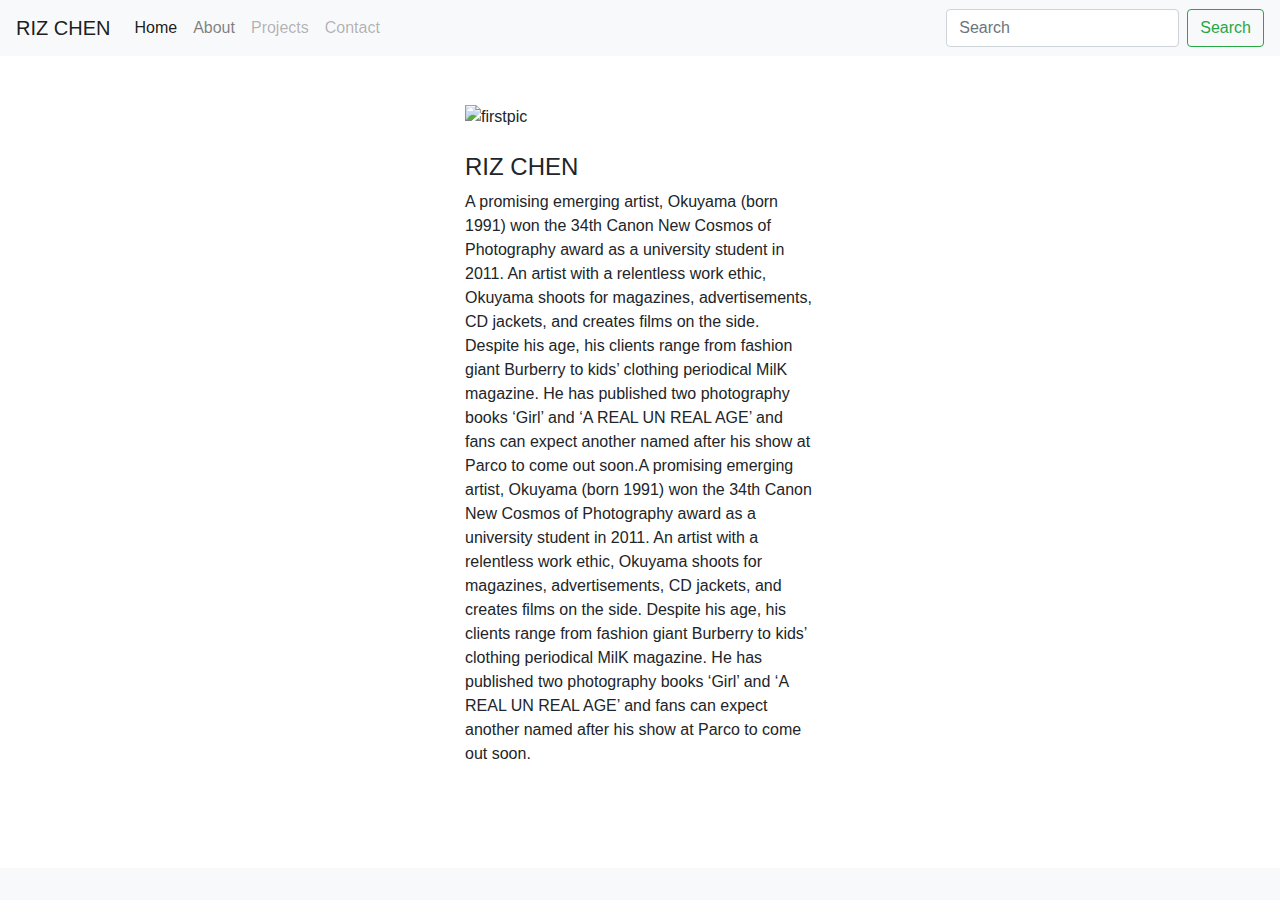
==== About-me.html @ b813f833 "Add files via upload" ====
<!DOCTYPE html>
<html>
<head>
	<link rel="stylesheet" href="https://use.fontawesome.com/releases/v5.5.0/css/all.css" integrity="sha384-B4dIYHKNBt8Bc12p+WXckhzcICo0wtJAoU8YZTY5qE0Id1GSseTk6S+L3BlXeVIU" crossorigin="anonymous">
	<script src="https://code.jquery.com/jquery-3.2.1.slim.min.js" integrity="sha384-KJ3o2DKtIkvYIK3UENzmM7KCkRr/rE9/Qpg6aAZGJwFDMVNA/GpGFF93hXpG5KkN" crossorigin="anonymous"></script>
	<script src="https://cdnjs.cloudflare.com/ajax/libs/popper.js/1.12.9/umd/popper.min.js" integrity="sha384-ApNbgh9B+Y1QKtv3Rn7W3mgPxhU9K/ScQsAP7hUibX39j7fakFPskvXusvfa0b4Q" crossorigin="anonymous"></script>
	<link rel="stylesheet" href="https://maxcdn.bootstrapcdn.com/bootstrap/4.0.0/css/bootstrap.min.css" integrity="sha384-Gn5384xqQ1aoWXA+058RXPxPg6fy4IWvTNh0E263XmFcJlSAwiGgFAW/dAiS6JXm" crossorigin="anonymous">
	<script src="https://maxcdn.bootstrapcdn.com/bootstrap/4.0.0/js/bootstrap.min.js" integrity="sha384-JZR6Spejh4U02d8jOt6vLEHfe/JQGiRRSQQxSfFWpi1MquVdAyjUar5+76PVCmYl" crossorigin="anonymous"></script>
	<link href="https://fonts.googleapis.com/css?family=Fjalla+One" rel="stylesheet">
	<link rel="stylesheet" href="css/main.css">
	<title>Riz Chen</title>
</head>

<body>
	<nav class="navbar navbar-expand-lg navbar-light bg-light">
		<button class="navbar-toggler" type="button" data-toggle="collapse" data-target="#navbarTogglerDemo01" aria-controls="navbarTogglerDemo01" aria-expanded="false" aria-label="Toggle navigation">
			<span class="navbar-toggler-icon"></span>
		</button>
		<div class="collapse navbar-collapse" id="navbarTogglerDemo01">
			<a class="navbar-brand" href="index.html">RIZ CHEN</a>
			<ul class="navbar-nav mr-auto mt-2 mt-lg-0">
				<li class="nav-item active">
					<a class="nav-link" href="Homepage.html">Home <span class="sr-only">(current)</span></a>
				</li>
				<li class="nav-item">
					<a class="nav-link" href="About-me.html">About</a>
				</li>
				<li class="nav-item">
					<a class="nav-link disabled" href="Projects.html">Projects</a>
				</li>
				<li class="nav-item">
					<a class="nav-link disabled" href="contact-me.html">Contact</a>
				</li>
			</ul>
			<form class="form-inline my-2 my-lg-0">
				<input class="form-control mr-sm-2" type="search" placeholder="Search" aria-label="Search">
				<button class="btn btn-outline-success my-2 my-sm-0" type="submit">Search</button>
			</form>
		</div>
	</nav>
	<br>
	<br>
	<div class="container">
		<div class="row">
			<div class="col">
			</div>
			<div class="col">
				<img src="img/aboutme01.JPG" alt="firstpic" style="width:450px;height:300px;">
				<br>
				<br>
				<h4> RIZ CHEN </h4>
				<p> A promising emerging artist, Okuyama (born 1991) won the 34th Canon New Cosmos of Photography award as a university student in 2011. An artist with a relentless work ethic, Okuyama shoots for magazines, advertisements, CD jackets, and creates films on the side. Despite his age, his clients range from fashion giant Burberry to kids’ clothing periodical MilK magazine. He has published two photography books ‘Girl’ and ‘A REAL UN REAL AGE’ and fans can expect another named after his show at Parco to come out soon.A promising emerging artist, Okuyama (born 1991) won the 34th Canon New Cosmos of Photography award as a university student in 2011. An artist with a relentless work ethic, Okuyama shoots for magazines, advertisements, CD jackets, and creates films on the side. Despite his age, his clients range from fashion giant Burberry to kids’ clothing periodical MilK magazine. He has published two photography books ‘Girl’ and ‘A REAL UN REAL AGE’ and fans can expect another named after his show at Parco to come out soon. </p>
			</div>
			<div class="col">
			</div>
		</div>
	</div>
	
	<nav class="navbar fixed-bottom navbar-expand-lg navbar-light bg-light">
		<button class="navbar-toggler" type="button" data-toggle="collapse" data-target="#navbarNavAltMarkup" aria-controls="navbarNavAltMarkup" aria-expanded="false" aria-label="Toggle navigation">
			<span class="navbar-toggler-icon"></span>
		</button>
		<div class="collapse navbar-collapse " id="navbarNavAltMarkup">
			<div class="navbar-nav footer-middle">
				<a class="nav-item nav-link" href="https://www.instagram.com/riz.c/"><i class="fab fa-instagram"></i></a>
				<a class="nav-item nav-link" href="https://www.facebook.com/profile.php?id=100001143919976"><i class="fab fa-facebook-square"></i></a>
				<a class="nav-item nav-link " href="#"><i class="far fa-grin-wink"></i></a>
			</div>
		</div>
	</nav>

</body>

</html>
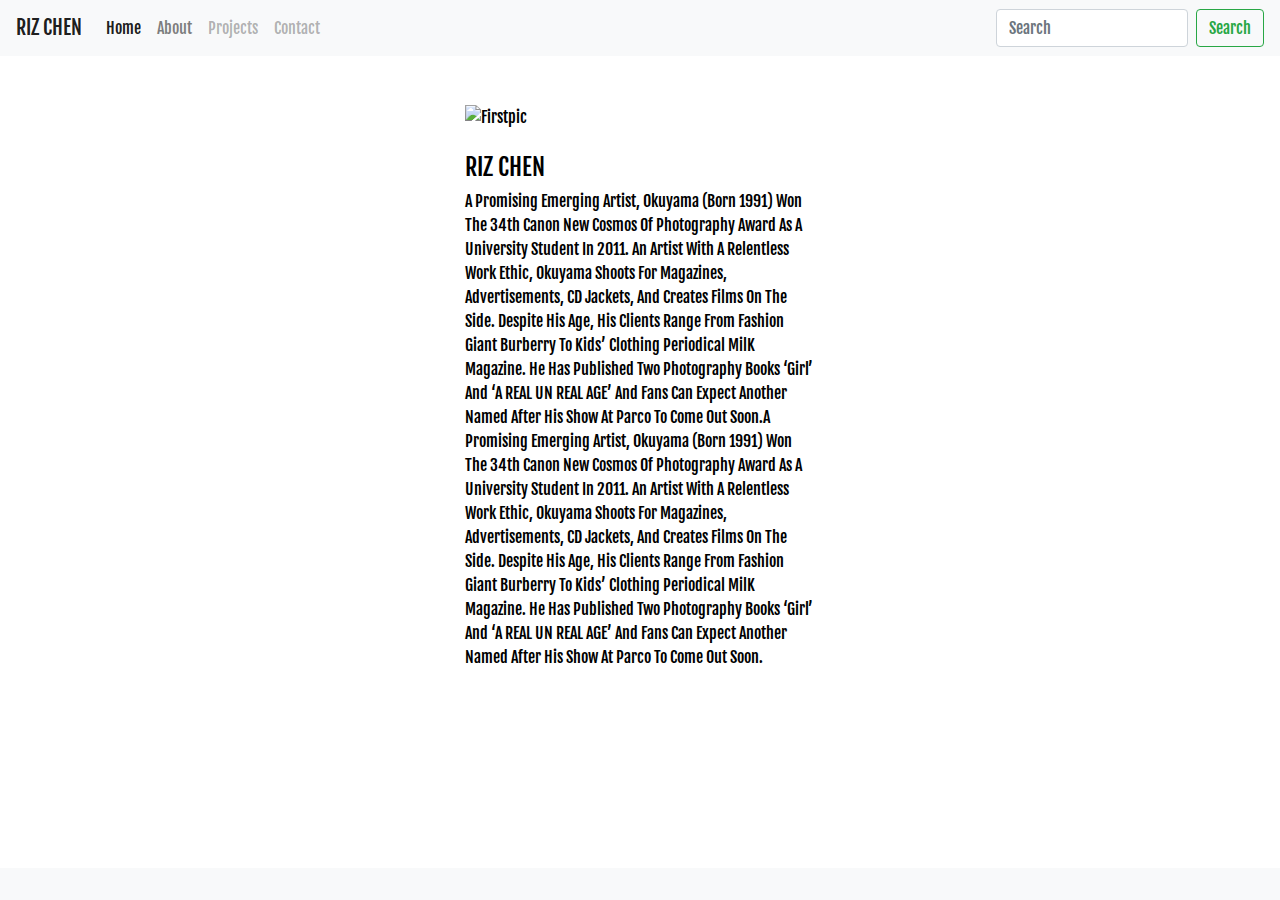
==== commit 5e24046d: "second draft" ====
--- a/About-me.html
+++ b/About-me.html
@@ -1,6 +1,7 @@
 <!DOCTYPE html>
 <html>
 <head>
+	<link rel="icon" href="img/logo01.jpg">
 	<link rel="stylesheet" href="https://use.fontawesome.com/releases/v5.5.0/css/all.css" integrity="sha384-B4dIYHKNBt8Bc12p+WXckhzcICo0wtJAoU8YZTY5qE0Id1GSseTk6S+L3BlXeVIU" crossorigin="anonymous">
 	<script src="https://code.jquery.com/jquery-3.2.1.slim.min.js" integrity="sha384-KJ3o2DKtIkvYIK3UENzmM7KCkRr/rE9/Qpg6aAZGJwFDMVNA/GpGFF93hXpG5KkN" crossorigin="anonymous"></script>
 	<script src="https://cdnjs.cloudflare.com/ajax/libs/popper.js/1.12.9/umd/popper.min.js" integrity="sha384-ApNbgh9B+Y1QKtv3Rn7W3mgPxhU9K/ScQsAP7hUibX39j7fakFPskvXusvfa0b4Q" crossorigin="anonymous"></script>
--- a/css/main.css
+++ b/css/main.css
@@ -0,0 +1,30 @@
+/* element selector */
+body {
+	background-color: #6c757d00; font-family: 'Fjalla One', sans-serif;padding-bottom: 50px;
+}
+
+span {
+	margin: 2.5px;
+}
+
+
+/* class selector */
+.container {
+	 color: black; text-transform: capitalize; 
+}
+
+.jumbotron {
+	height:640px;
+	background-image: url("../img/test03.jpg");
+    background-size: 1280px 800px;
+    background-repeat: no-repeat;
+    background-position: center;
+}
+
+.footer-middle {
+	margin: auto;
+}
+
+.my-4 {
+	margin-bottom: 0.5rem!important; margin-top: 0.1rem!important;
+}
